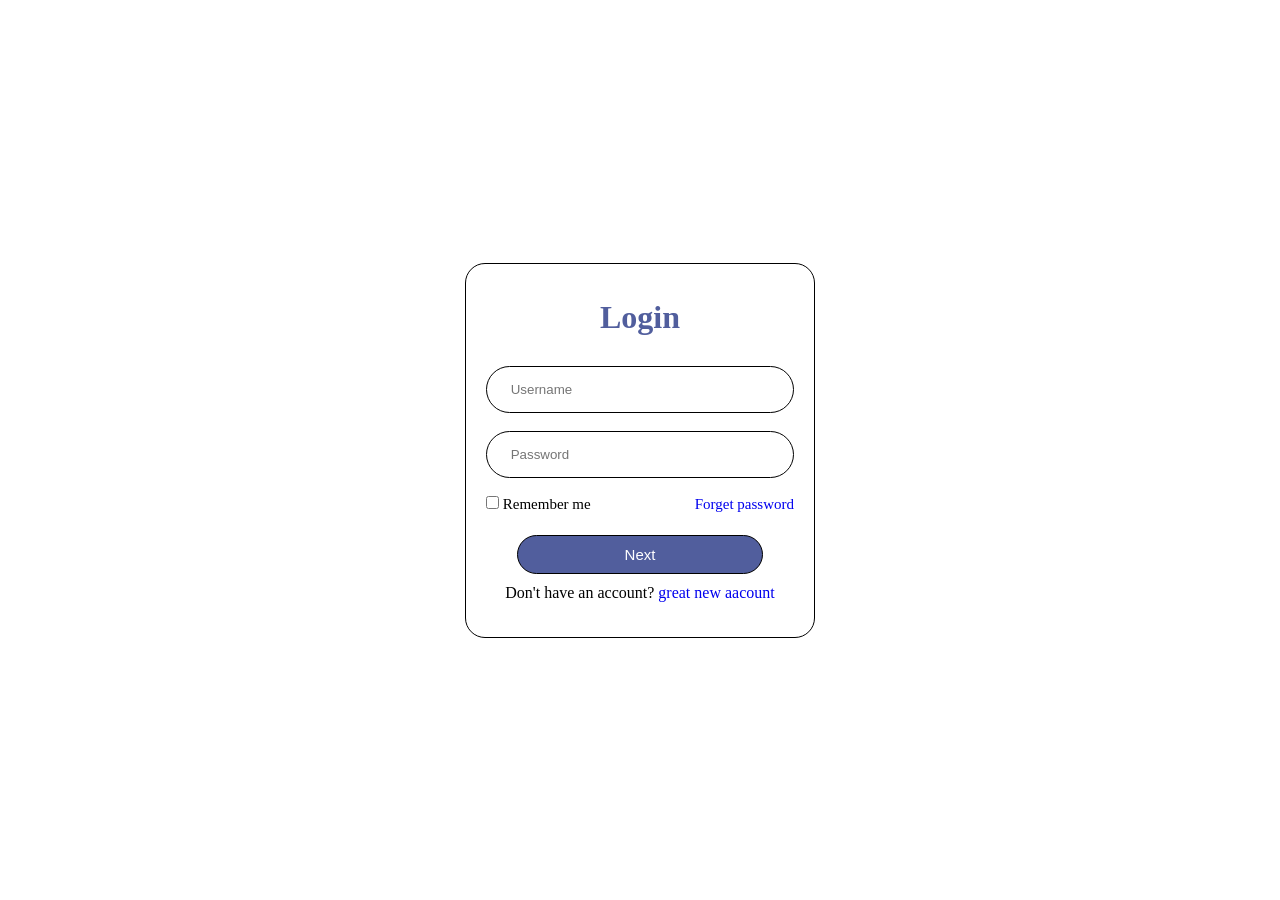
==== index.html @ dfc3c1ea "Add files via upload" ====
<!DOCTYPE html>
<html lang="en">

<head>
    <meta charset="UTF-8">
    <meta name="viewport" content="width=device-width, initial-scale=1.0">
    <title>Document</title>
    <link rel="stylesheet" href="style.css">
</head>

<body>
    <div class="warpper">
       <form>
            <h1> Login </h1>
            <div class="input-box">
                <input type="text" placeholder=" Username ">
            </div>
            <br>
            <div class=" input-box">
                <input type="Password" placeholder=" Password">
            </div>
            <br>
            <div class="check-box">
                <label><input type="checkbox"> Remember me </label>
                <a href="fg.html"> Forget password </a>
            </div>
            <br>
            <button class="next" type="button"> Next </button>
            <div class="new-acc">
                <p>Don't have an account?
                    <a href="ga.html"> great new aacount </a>
                </p>

            </div>
            </form>
    </div>

</body>

</html>
---- style.css ----
*{
    margin: 0;
    padding: 0;
    box-sizing: border-box;

}
body{
    display: flex;
    justify-content: center;
    align-items: center;
    min-height: 100vh;
    background-position: center;
    background-size: cover;
    background: url("me.jpg");
}
h1{
    margin-bottom: 30px;
    color:  rgb(81, 94, 157);
}
.warpper{
    width: 350px;
    padding: 35px 20px ;
    background-color: blue;
    border: 1px solid black;
    border-radius: 20px;
    text-align: center;
    background: transparent;
}
.input-box input{
    margin-top: 20px;
    width: 100%;
    height: 50%;
    border: 1px solid black;
    border-radius: 30px;
    outline: none;
    padding: 15px 20px;
    margin: 0;
    color: black;

}
.check-box {
    display: flex;
    justify-content: space-between;
    margin: -15px 0 15px ;
    font-size: 15px;
    margin-top: 0px;
}
.next{
    width: 80%;
    border: 1px solid black;
    border-radius: 30px;
    outline: none;
    padding: 10px 15px;
    margin: 0;
    color:white;
    font-size: 15px;
    margin-top: -50px;
    margin-bottom: 10px;
    background-color: rgb(81, 94, 157);


}
.check-box a{
    text-decoration: none;
}
.check-box a:hover{
    text-decoration:underline;
    color: blue;
}
.new-acc a{
      text-decoration: none;
    
}
.new-acc a:hover{
    text-decoration: underline;
    color: blue;
}
.warpper1{
    width: 300px;
    padding: 35px 20px ;
    background-color: blue;
    border: 1px solid black;
    border-radius: 20px;
    text-align: center;
    background: transparent;

}
.input-email input{ 
    margin-top: 20px;
    width: 100%;
    height: 50%;
    border: 1px solid black;
    border-radius: 30px;
    outline: none;
    padding: 15px 20px;
    margin: 0;
    color: black;

}
h2{
    margin-bottom: 10px;
    color: rgb(81, 94, 157);
}
.reset-ps{
     width: 80%;
    border: 1px solid black;
    border-radius: 30px;
    outline: none;
    padding: 10px 15px;
    margin: 0;
    color: white;
    font-size: 15px;
    margin-top:0px;
    margin-bottom: 10px;
    background-color: rgb(81, 94, 157);

}
a{
    text-decoration: none;
    
}
a:hover{
    text-decoration: underline;
    color:blue

}
h3{
     margin-bottom: 20px;
    color: rgb(81, 94, 157);
    font-size: 28px;

}
.warpper2{ 
    margin-top: 20px;
    width: 350px;
    padding: 35px 20px ;
    background-color: blue;
    border: 1px solid black;
    border-radius: 20px;
    text-align: center;
    background: transparent;
}
.warpper2 .input-creatacc input{
     margin-top: 20px;
    width: 100%;
    height: 50%;
    border: 1px solid black;
    border-radius: 30px;
    outline: none;
    padding: 15px 20px;
    margin: 0;
    color: black;

}
.f16 {
    font-size: 20px;
    background-color: rgb(81, 94, 157);
    color: white;
    border-radius: 15px;
    padding: 10px 30px ;
    text-decoration: none;
}
a:hover{
    text-decoration: none;
    color: white;
}
h4{
    margin-top: 20px;
    margin-bottom: 15px;
    color: rgb(81, 94, 157);
    font-size: 20px;
    
}
.warpper3{
    margin-top: 20px;
    width: 200px;
    padding: 10px 20px ;
    background-color: blue;
    border: 1px solid black;
    border-radius: 20px;
    text-align: center;
    background: transparent;

}
.date {
   
     width: 150px;
    height: 20px;
    border: 1px solid black;
    border-radius: 30px;
    outline: none;
    padding: 15px 20px;
    margin: 0;
    color: black;

}
.radio{
    margin-top: 20px;
}
.f18{
    margin-top: 10px;
}
h5{
    margin-top: 10px;
}
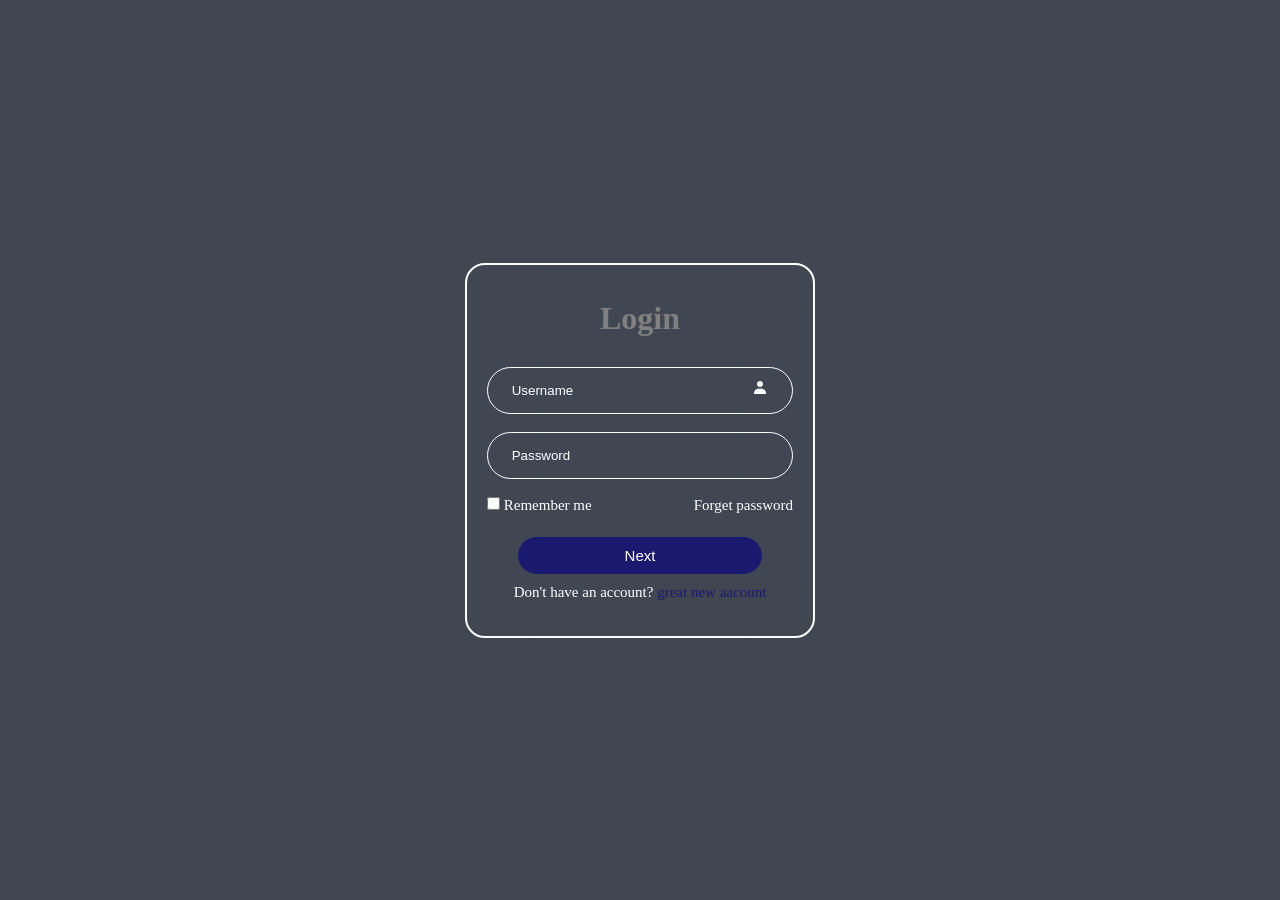
==== commit cd6bdde0: "Add files via upload" ====
--- a/index.html
+++ b/index.html
@@ -6,18 +6,26 @@
     <meta name="viewport" content="width=device-width, initial-scale=1.0">
     <title>Document</title>
     <link rel="stylesheet" href="style.css">
+    <link href='https://unpkg.com/boxicons@2.1.4/css/boxicons.min.css' rel='stylesheet'>
 </head>
 
 <body>
+    <video autoplay muted loop playsinline class="bg-video">
+        <source src="bg.mp4" type="video/mp4">
+    </video>
+
+    <div class="overlay"></div>
     <div class="warpper">
        <form>
             <h1> Login </h1>
             <div class="input-box">
                 <input type="text" placeholder=" Username ">
+                <i class='bx bxs-user' ></i>
             </div>
             <br>
-            <div class=" input-box">
+            <div class="input-box">
                 <input type="Password" placeholder=" Password">
+                 
             </div>
             <br>
             <div class="check-box">
--- a/style.css
+++ b/style.css
@@ -2,6 +2,7 @@
     margin: 0;
     padding: 0;
     box-sizing: border-box;
+   
 
 }
 body{
@@ -11,32 +12,67 @@
     min-height: 100vh;
     background-position: center;
     background-size: cover;
-    background: url("me.jpg");
-}
+
+}
+.bg-video {
+     position: fixed;
+     inset: 0;
+     width: 100%;
+     height: 100%;
+     object-fit: cover;
+     z-index: -2;
+ }
+
+ .overlay {
+     position: fixed;
+     inset: 0;
+     background: rgba(2, 10, 25, 0.75);
+     z-index: -1;
+ }
 h1{
     margin-bottom: 30px;
-    color:  rgb(81, 94, 157);
+    color:gray;
+}
+p{
+    color:white;
+    margin-top: 0px;
+    font-size: 15px;
 }
 .warpper{
+    position: relative;
     width: 350px;
     padding: 35px 20px ;
     background-color: blue;
-    border: 1px solid black;
+    border: 2px solid white;
     border-radius: 20px;
     text-align: center;
     background: transparent;
+    backdrop-filter: blur(30px);
 }
 .input-box input{
+    background: transparent;
     margin-top: 20px;
     width: 100%;
     height: 50%;
-    border: 1px solid black;
+    border: 1px solid white;
     border-radius: 30px;
     outline: none;
     padding: 15px 20px;
     margin: 0;
-    color: black;
-
+    color: white;
+    
+
+}
+.input-box i{
+    position: absolute;
+    top: 31%;
+    right: 45px;
+    transform: rotateY('-50%');
+    color: white;
+    
+}
+.input-box ::placeholder{
+    color: white;
 }
 .check-box {
     display: flex;
@@ -44,10 +80,11 @@
     margin: -15px 0 15px ;
     font-size: 15px;
     margin-top: 0px;
+    color: white;
 }
 .next{
     width: 80%;
-    border: 1px solid black;
+    border: 1px solid white;
     border-radius: 30px;
     outline: none;
     padding: 10px 15px;
@@ -56,54 +93,76 @@
     font-size: 15px;
     margin-top: -50px;
     margin-bottom: 10px;
-    background-color: rgb(81, 94, 157);
-
+    background-color: midnightblue;
+    border: none;
+    cursor: pointer;
+    
+    
 
 }
 .check-box a{
     text-decoration: none;
+    color: white;
 }
 .check-box a:hover{
-    text-decoration:underline;
-    color: blue;
+    text-decoration:none;
+    color:midnightblue;
 }
 .new-acc a{
       text-decoration: none;
+      color: midnightblue;
     
 }
 .new-acc a:hover{
-    text-decoration: underline;
-    color: blue;
+    text-decoration: none;
+    color: white;
+}
+.new-acc p{
+    color: white;
 }
 .warpper1{
+     position: relative;
     width: 300px;
     padding: 35px 20px ;
     background-color: blue;
-    border: 1px solid black;
+    border: 2px solid white;
     border-radius: 20px;
     text-align: center;
     background: transparent;
+    backdrop-filter: blur(3px);
 
 }
 .input-email input{ 
+    background: transparent;
     margin-top: 20px;
     width: 100%;
     height: 50%;
-    border: 1px solid black;
+    border: 1px solid white;
     border-radius: 30px;
     outline: none;
     padding: 15px 20px;
     margin: 0;
-    color: black;
-
+    color: white;
+
+}
+.input-email i{
+     position: absolute;
+    top: 47.5%;
+    right: 40px;
+    transform: rotateY('-50%');
+    color: white;
+}
+.input-email ::placeholder{
+    color: white;
 }
 h2{
-    margin-bottom: 10px;
-    color: rgb(81, 94, 157);
+    margin-bottom: 20px;
+    color:gray;
+    font-size: 25px;
 }
 .reset-ps{
      width: 80%;
-    border: 1px solid black;
+    border: 1px solid white;
     border-radius: 30px;
     outline: none;
     padding: 10px 15px;
@@ -112,11 +171,14 @@
     font-size: 15px;
     margin-top:0px;
     margin-bottom: 10px;
-    background-color: rgb(81, 94, 157);
+    background-color: midnightblue;
+    border: none;
 
 }
 a{
     text-decoration: none;
+    color: white;
+    font-size: 15px;
     
 }
 a:hover{
@@ -125,36 +187,49 @@
 
 }
 h3{
-     margin-bottom: 20px;
-    color: rgb(81, 94, 157);
-    font-size: 28px;
+     margin-bottom: 30px;
+    color: gray;
+    font-size: 30px;
 
 }
 .warpper2{ 
+     position: relative;
     margin-top: 20px;
     width: 350px;
     padding: 35px 20px ;
     background-color: blue;
-    border: 1px solid black;
+    border: 2px solid white;
     border-radius: 20px;
     text-align: center;
     background: transparent;
+    backdrop-filter: blur(3px);
 }
 .warpper2 .input-creatacc input{
      margin-top: 20px;
     width: 100%;
     height: 50%;
-    border: 1px solid black;
+    border: 1px solid white;
     border-radius: 30px;
     outline: none;
     padding: 15px 20px;
     margin: 0;
-    color: black;
-
+    color: white;
+    background: transparent;
+
+}
+.input-creatacc i{
+    position: absolute;
+    top: 48%;
+    right: 45px;
+    transform: rotateY('-50%');
+    color: white;
+}
+.input-creatacc ::placeholder{
+    color: white;
 }
 .f16 {
     font-size: 20px;
-    background-color: rgb(81, 94, 157);
+    background-color: midnightblue;
     color: white;
     border-radius: 15px;
     padding: 10px 30px ;
@@ -167,16 +242,17 @@
 h4{
     margin-top: 20px;
     margin-bottom: 15px;
-    color: rgb(81, 94, 157);
+    color: gray;
     font-size: 20px;
     
 }
 .warpper3{
+     position: relative;
     margin-top: 20px;
     width: 200px;
     padding: 10px 20px ;
     background-color: blue;
-    border: 1px solid black;
+    border: 2px solid white;
     border-radius: 20px;
     text-align: center;
     background: transparent;
@@ -186,20 +262,58 @@
    
      width: 150px;
     height: 20px;
-    border: 1px solid black;
+    border: 1px solid white;
     border-radius: 30px;
     outline: none;
     padding: 15px 20px;
     margin: 0;
-    color: black;
-
-}
-.radio{
-    margin-top: 20px;
+    background: transparent;
+    color: white;
+
+}
+.gender{
+    color:gray;
+    background: transparent;
+}
+
+#message{
+    margin-top: -10px;
+    background: transparent;
+    border-radius:5px;
+    color: white;
+    outline: 1px solid white;
+
+}
+#gender{
+    border-radius:5px;
+    background: transparent;
+    outline: 1px solid gray;
+    color: gray;
 }
 .f18{
-    margin-top: 10px;
+    margin-top: 20px;
+    color:gray;
+    background: transparent;
+
+
 }
 h5{
-    margin-top: 10px;
+    color: gray;
+    font-size: 20px;
+}
+.Regester{
+    margin: top 10px;;
+    padding: 5px 15px;
+    border-radius: 5px;
+    outline: none;
+    border: none;
+    background-color:gray;
+    color: white;
+    
+}
+.message{
+    color: gray;
+}
+#single{
+    background: none;
 }
